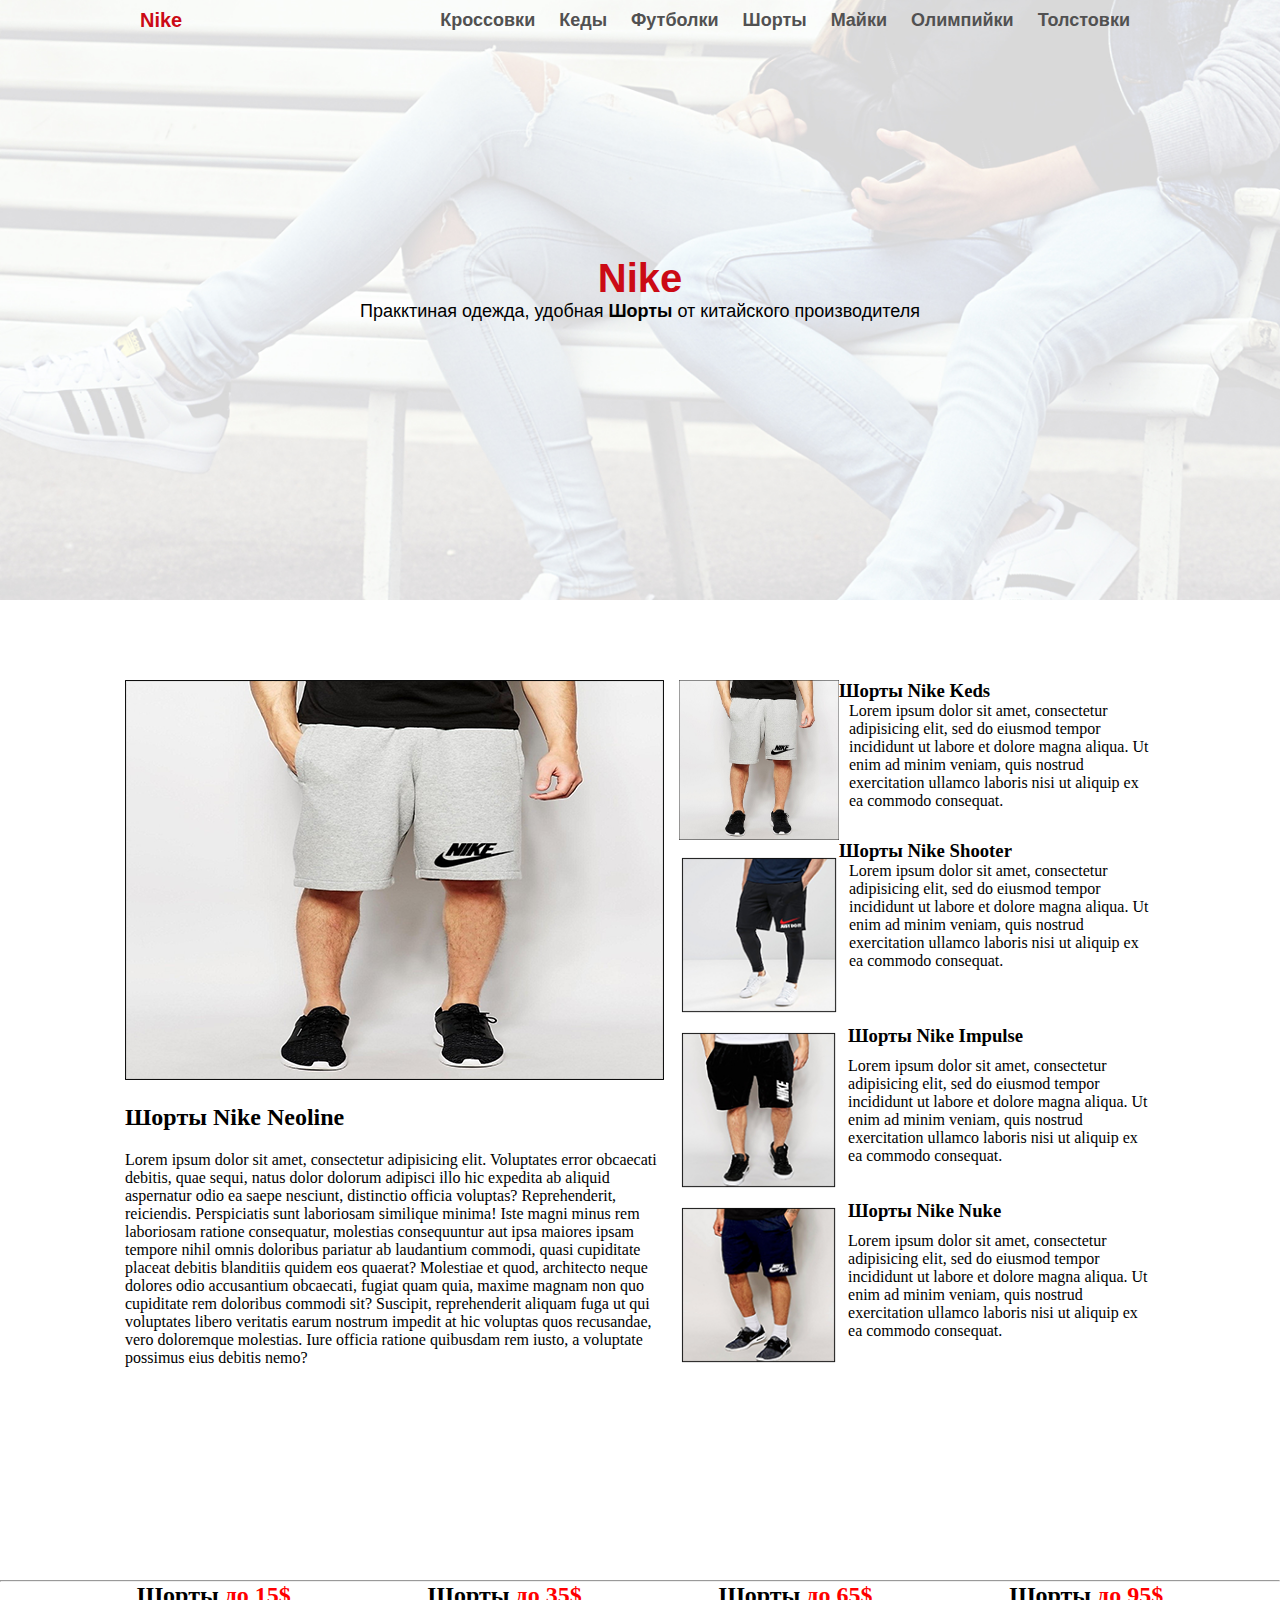
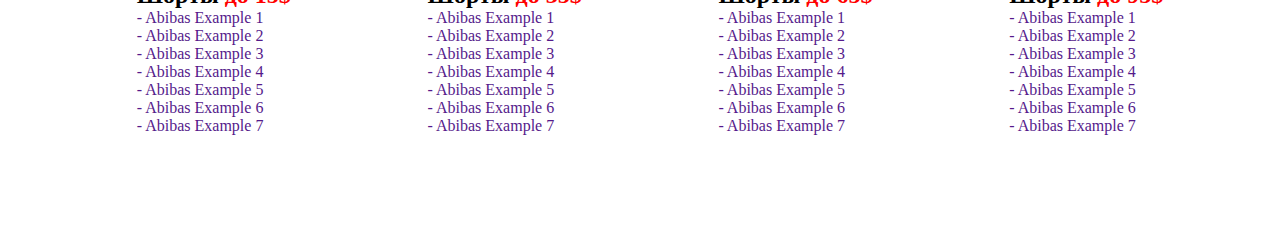
==== index.html @ 320b356f "Update and rename indexes.html to index.html" ====
<!DOCTYPE html>
<html lang="en">

<head>
    <meta charset="UTF-8">
    <meta name="viewport" content="width=device-width, initial-scale=1.0">
    <link rel="stylesheet" href="./style.css">
    <link rel="icon" href="./imgnike/Nike.png">
    <title>Nike</title>
</head>

<body>
    <header>
        <nav>   
            <div class="logo">
                <a href="NIKE">Nike</a>
            </div>
            <ul>
                
                <li><a href="Кроссовки">Кроссовки</a></li>
                <li><a href="Кеды">Кеды</a></li>
                <li><a href="Футболки">Футболки</a></li>
                <li><a href="Шорты">Шорты</a></li>
                <li><a href="Майки">Майки</a></li>
                <li><a href="Олимпийки">Олимпийки</a></li>
                <li><a href="Толстовки">Толстовки</a></li>
            </ul>
        </nav>
        <h1>Nike</h1>
        <p>Пракктиная одежда, удобная <b>Шорты </b> от китайского производителя</p>
       </header>
        <main>
            
        <div class="main-01">
            <div class="main-img">
                <img src="./imgnike/04.png" alt="">
                <h2 class="main-h2">Шорты <b>Nike Neoline</b></h2>
                <p>Lorem ipsum dolor sit amet, consectetur adipisicing elit. Voluptates error obcaecati debitis, quae
                    sequi, natus dolor dolorum adipisci illo hic expedita ab aliquid aspernatur odio ea saepe nesciunt,
                    distinctio officia voluptas? Reprehenderit, reiciendis. Perspiciatis sunt laboriosam similique
                    minima! Iste magni minus rem laboriosam ratione consequatur, molestias consequuntur aut ipsa maiores
                    ipsam tempore nihil omnis doloribus pariatur ab laudantium commodi, quasi cupiditate placeat debitis
                    blanditiis quidem eos quaerat? Molestiae et quod, architecto neque dolores odio accusantium
                    obcaecati, fugiat quam quia, maxime magnam non quo cupiditate rem doloribus commodi sit? Suscipit,
                    reprehenderit aliquam fuga ut qui voluptates libero veritatis earum nostrum impedit at hic voluptas
                    quos recusandae, vero doloremque molestias. Iure officia ratione quibusdam rem iusto, a voluptate
                    possimus eius debitis nemo?</p>
            </div>
            <div class="mani-2">
                <div class="main-tiny"><img class="img-tiny"
                        src="./imgnike/04.png" alt="">
                    <div>
                        <h3 class="h3">Шорты Nike Keds</h3>
                        <p class="p">Lorem ipsum dolor sit amet, consectetur adipisicing elit, sed do eiusmod tempor
                            incididunt ut labore et dolore magna aliqua. Ut enim ad minim veniam, quis nostrud
                            exercitation ullamco laboris nisi ut aliquip ex ea commodo consequat.</p>
                    </div>
                </div>
                <div class="main-tiny"><img class="img-bigger"
                        src="./imgnike/03.png" alt="">
                    <div>
                        <h3 class="h3">Шорты Nike Shooter</h3>
                        <p class="p">Lorem ipsum dolor sit amet, consectetur adipisicing elit, sed do eiusmod tempor
                            incididunt ut labore et dolore magna aliqua. Ut enim ad minim veniam, quis nostrud
                            exercitation ullamco laboris nisi ut aliquip ex ea commodo consequat.</p>
                    </div>
                </div>
                <div class="main-tiny"><img class="img-bigger"
                        src="./imgnike/02 (1).png " alt="">
                    <div>
                        <h3 class="h2">Шорты Nike Impulse</h3>
                        <p class="p">Lorem ipsum dolor sit amet, consectetur adipisicing elit, sed do eiusmod tempor
                            incididunt ut labore et dolore magna aliqua. Ut enim ad minim veniam, quis nostrud
                            exercitation ullamco laboris nisi ut aliquip ex ea commodo consequat.</p>
                    </div>
                </div>
                <div class="main-tiny"><img class="img-bigger" src="./imgnike/01.png"
                        alt="">
                    <div>
                        <h3 class="h2">Шорты Nike Nuke</h3>
                        <p class="p">Lorem ipsum dolor sit amet, consectetur adipisicing elit, sed do eiusmod tempor
                            incididunt ut labore et dolore magna aliqua. Ut enim ad minim veniam, quis nostrud
                            exercitation ullamco laboris nisi ut aliquip ex ea commodo consequat.</p>
                    </div>
                </div>

            </div>
        </div>
    </main>
    <hr >
    <footer>
        <div class="footer">
            <div class="footer-change">
                <h2 class="footer-h2">Шорты <b class="footer-2">до 15$</b></h2>
                <a class="footer-1" href="">- Abibas Example 1</a><br>
                <a class="footer-1" href="">- Abibas Example 2</a><br>
                <a class="footer-1" href="">- Abibas Example 3</a><br>
                <a class="footer-1" href="">- Abibas Example 4</a><br>
                <a class="footer-1" href="">- Abibas Example 5</a><br>
                <a class="footer-1" href="">- Abibas Example 6</a><br>
                <a class="footer-1" href="">- Abibas Example 7</a>
            </div>
            <div class="footer-change">
                <h2 class="footer-h2">Шорты <b class="footer-2">до 35$</b></h2>
                <a class="footer-1" href="">- Abibas Example 1</a><br>
                <a class="footer-1" href="">- Abibas Example 2</a><br>
                <a class="footer-1" href="">- Abibas Example 3</a><br>
                <a class="footer-1" href="">- Abibas Example 4</a><br>
                <a class="footer-1" href="">- Abibas Example 5</a><br>
                <a class="footer-1" href="">- Abibas Example 6</a><br>
                <a class="footer-1" href="">- Abibas Example 7</a>
            </div>
            <div class="footer-change">
                <h2 class="footer-h2">Шорты <b class="footer-2">до 65$</b></h2>
                <a class="footer-1" href="">- Abibas Example 1</a><br>
                <a class="footer-1" href="">- Abibas Example 2</a><br>
                <a class="footer-1" href="">- Abibas Example 3</a><br>
                <a class="footer-1" href="">- Abibas Example 4</a><br>
                <a class="footer-1" href="">- Abibas Example 5</a><br>
                <a class="footer-1" href="">- Abibas Example 6</a><br>
                <a class="footer-1" href="">- Abibas Example 7</a>
            </div>
            <div class="footer-change">
                <h2 class="footer-h2">Шорты <b class="footer-2">до 95$</b></h2>
                <a class="footer-1" href="">- Abibas Example 1</a><br>
                <a class="footer-1" href="">- Abibas Example 2</a><br>
                <a class="footer-1" href="">- Abibas Example 3</a><br>
                <a class="footer-1" href="">- Abibas Example 4</a><br>
                <a class="footer-1" href="">- Abibas Example 5</a><br>
                <a class="footer-1" href="">- Abibas Example 6</a><br>
                <a class="footer-1" href="">- Abibas Example 7</a>
            </div>

        </div>
    </footer>

</body>



</body>

</html>
---- style.css ----
* {
    padding: 0px;
    margin: 0px;
    text-decoration: none;
}
header {

    background-image: url(./imgnike/header_bg_image\ 1\ \(2\).jpg);
    height: 600px;
    background-repeat: no-repeat;
    background-position: center center;
    background-size: cover;
}
header nav {
    max-width: 1000px;
    margin: auto;
    display: flex;
    align-items: center;
    justify-content: space-between;
}
.logo a {
    color: #CB0A15;
    font-family: Arial;
    font-size: 20px;
       font-weight: 700;
   
}

header ul li {
    display: inline-block;

}

header ul li a:hover {
    background-color: #515151;
    color: white;
}

header ul li a {
    color: #515151;
    padding: 10px;
    display: block;
    font-family: Arial;
    font-size: 18px;

    font-weight: 700;

}

header h1 {
    text-align: center;
    color: #CB0A15;
    font-family: Arial;
    font-size: 40px;
    font-weight: 700;
    margin-top: 215px;
}

header p {
    color: #000;
    font-family: Arial;
    font-size: 18px;
    text-align: center;
    font-weight: 500;

}

.main-img {
    width: 540px;
    height: 400px;
    

}

.main-01 {
    width: 1030px;
    height: 900px;
    margin: auto;
    display: flex;
    margin-top: 80px;
}

.img-tiny {
    width: 160px;
    height: 160px;

}

.main-tiny {
    display: flex;
    padding-left: 15px;

}

.h2 {
    padding: 10px;
}

.p {
    margin-left: 10px;
}

.img-bigger {
    width: 160px;
    height: 160px;
    display: flex;

    margin-top: 15px;
}

.main-h2 {
    margin-top: 20px;
    margin-bottom: 20px;
}

footer {
    width: 1300px;
    height: 250px;

    margin: auto;

}

.footer {
    display: flex;
    justify-content: space-evenly;

}

.footer-2 {
    color: red;
}

.footer-1a {
    color: #A5A5A5;
    font-family: Arial;
    font-size: 16px;
    font-weight: 400;
}

.footer_h2 {
    margin-top: 35px;
    margin-bottom: 10px;
}
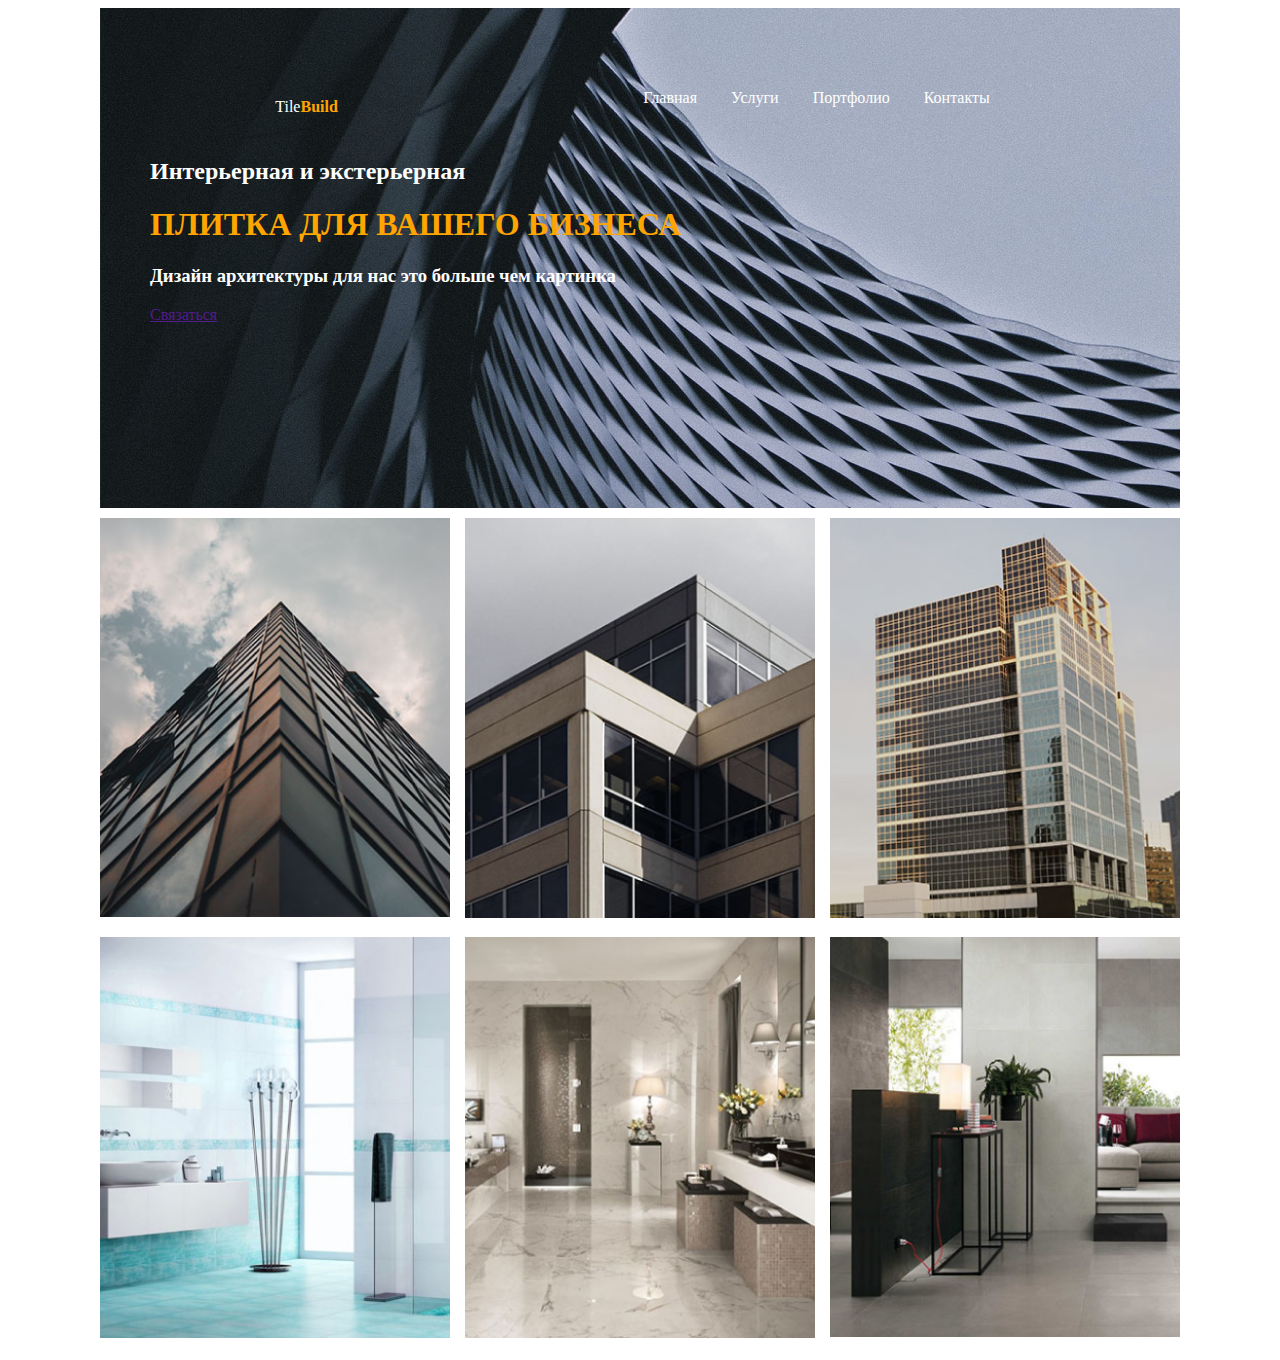
==== commit a25fdfb6: "Add files via upload" ====
--- a/index.html
+++ b/index.html
@@ -3,141 +3,61 @@
 
 <head>
     <meta charset="UTF-8">
-    <meta name="viewport" content="width=device-width, initial-scale=1.0">
+    <meta name="viewport" content="width=\, initial-scale=1.0">
     <link rel="stylesheet" href="./style.css">
-    <link rel="icon" href="./imgnike/Nike.png">
-    <title>Nike</title>
+    <title>Document</title>
 </head>
 
 <body>
+
     <header>
-        <nav>   
-            <div class="logo">
-                <a href="NIKE">Nike</a>
-            </div>
-            <ul>
-                
-                <li><a href="Кроссовки">Кроссовки</a></li>
-                <li><a href="Кеды">Кеды</a></li>
-                <li><a href="Футболки">Футболки</a></li>
-                <li><a href="Шорты">Шорты</a></li>
-                <li><a href="Майки">Майки</a></li>
-                <li><a href="Олимпийки">Олимпийки</a></li>
-                <li><a href="Толстовки">Толстовки</a></li>
-            </ul>
-        </nav>
-        <h1>Nike</h1>
-        <p>Пракктиная одежда, удобная <b>Шорты </b> от китайского производителя</p>
-       </header>
-        <main>
-            
-        <div class="main-01">
-            <div class="main-img">
-                <img src="./imgnike/04.png" alt="">
-                <h2 class="main-h2">Шорты <b>Nike Neoline</b></h2>
-                <p>Lorem ipsum dolor sit amet, consectetur adipisicing elit. Voluptates error obcaecati debitis, quae
-                    sequi, natus dolor dolorum adipisci illo hic expedita ab aliquid aspernatur odio ea saepe nesciunt,
-                    distinctio officia voluptas? Reprehenderit, reiciendis. Perspiciatis sunt laboriosam similique
-                    minima! Iste magni minus rem laboriosam ratione consequatur, molestias consequuntur aut ipsa maiores
-                    ipsam tempore nihil omnis doloribus pariatur ab laudantium commodi, quasi cupiditate placeat debitis
-                    blanditiis quidem eos quaerat? Molestiae et quod, architecto neque dolores odio accusantium
-                    obcaecati, fugiat quam quia, maxime magnam non quo cupiditate rem doloribus commodi sit? Suscipit,
-                    reprehenderit aliquam fuga ut qui voluptates libero veritatis earum nostrum impedit at hic voluptas
-                    quos recusandae, vero doloremque molestias. Iure officia ratione quibusdam rem iusto, a voluptate
-                    possimus eius debitis nemo?</p>
-            </div>
-            <div class="mani-2">
-                <div class="main-tiny"><img class="img-tiny"
-                        src="./imgnike/04.png" alt="">
-                    <div>
-                        <h3 class="h3">Шорты Nike Keds</h3>
-                        <p class="p">Lorem ipsum dolor sit amet, consectetur adipisicing elit, sed do eiusmod tempor
-                            incididunt ut labore et dolore magna aliqua. Ut enim ad minim veniam, quis nostrud
-                            exercitation ullamco laboris nisi ut aliquip ex ea commodo consequat.</p>
-                    </div>
-                </div>
-                <div class="main-tiny"><img class="img-bigger"
-                        src="./imgnike/03.png" alt="">
-                    <div>
-                        <h3 class="h3">Шорты Nike Shooter</h3>
-                        <p class="p">Lorem ipsum dolor sit amet, consectetur adipisicing elit, sed do eiusmod tempor
-                            incididunt ut labore et dolore magna aliqua. Ut enim ad minim veniam, quis nostrud
-                            exercitation ullamco laboris nisi ut aliquip ex ea commodo consequat.</p>
-                    </div>
-                </div>
-                <div class="main-tiny"><img class="img-bigger"
-                        src="./imgnike/02 (1).png " alt="">
-                    <div>
-                        <h3 class="h2">Шорты Nike Impulse</h3>
-                        <p class="p">Lorem ipsum dolor sit amet, consectetur adipisicing elit, sed do eiusmod tempor
-                            incididunt ut labore et dolore magna aliqua. Ut enim ad minim veniam, quis nostrud
-                            exercitation ullamco laboris nisi ut aliquip ex ea commodo consequat.</p>
-                    </div>
-                </div>
-                <div class="main-tiny"><img class="img-bigger" src="./imgnike/01.png"
-                        alt="">
-                    <div>
-                        <h3 class="h2">Шорты Nike Nuke</h3>
-                        <p class="p">Lorem ipsum dolor sit amet, consectetur adipisicing elit, sed do eiusmod tempor
-                            incididunt ut labore et dolore magna aliqua. Ut enim ad minim veniam, quis nostrud
-                            exercitation ullamco laboris nisi ut aliquip ex ea commodo consequat.</p>
-                    </div>
+        <div class="menu">
+            <nav class="logo">
+                <div class="main"><img src="./imgorange/L0001 (1).png" alt="">
+                    <p> Tile<b>Build</b></p>
                 </div>
 
-            </div>
-        </div>
-    </main>
-    <hr >
-    <footer>
-        <div class="footer">
-            <div class="footer-change">
-                <h2 class="footer-h2">Шорты <b class="footer-2">до 15$</b></h2>
-                <a class="footer-1" href="">- Abibas Example 1</a><br>
-                <a class="footer-1" href="">- Abibas Example 2</a><br>
-                <a class="footer-1" href="">- Abibas Example 3</a><br>
-                <a class="footer-1" href="">- Abibas Example 4</a><br>
-                <a class="footer-1" href="">- Abibas Example 5</a><br>
-                <a class="footer-1" href="">- Abibas Example 6</a><br>
-                <a class="footer-1" href="">- Abibas Example 7</a>
-            </div>
-            <div class="footer-change">
-                <h2 class="footer-h2">Шорты <b class="footer-2">до 35$</b></h2>
-                <a class="footer-1" href="">- Abibas Example 1</a><br>
-                <a class="footer-1" href="">- Abibas Example 2</a><br>
-                <a class="footer-1" href="">- Abibas Example 3</a><br>
-                <a class="footer-1" href="">- Abibas Example 4</a><br>
-                <a class="footer-1" href="">- Abibas Example 5</a><br>
-                <a class="footer-1" href="">- Abibas Example 6</a><br>
-                <a class="footer-1" href="">- Abibas Example 7</a>
-            </div>
-            <div class="footer-change">
-                <h2 class="footer-h2">Шорты <b class="footer-2">до 65$</b></h2>
-                <a class="footer-1" href="">- Abibas Example 1</a><br>
-                <a class="footer-1" href="">- Abibas Example 2</a><br>
-                <a class="footer-1" href="">- Abibas Example 3</a><br>
-                <a class="footer-1" href="">- Abibas Example 4</a><br>
-                <a class="footer-1" href="">- Abibas Example 5</a><br>
-                <a class="footer-1" href="">- Abibas Example 6</a><br>
-                <a class="footer-1" href="">- Abibas Example 7</a>
-            </div>
-            <div class="footer-change">
-                <h2 class="footer-h2">Шорты <b class="footer-2">до 95$</b></h2>
-                <a class="footer-1" href="">- Abibas Example 1</a><br>
-                <a class="footer-1" href="">- Abibas Example 2</a><br>
-                <a class="footer-1" href="">- Abibas Example 3</a><br>
-                <a class="footer-1" href="">- Abibas Example 4</a><br>
-                <a class="footer-1" href="">- Abibas Example 5</a><br>
-                <a class="footer-1" href="">- Abibas Example 6</a><br>
-                <a class="footer-1" href="">- Abibas Example 7</a>
+                <div class="box">
+                    <ul>
+                        <li><a href="">Главная</a></li>
+                        <li><a href="">Услуги</a></li>
+                        <li><a href="">Портфолио</a></li>
+                        <li><a href="">Контакты</a></li>
+                    </ul>
+                </div>
+
+            </nav>
+            <div class="bosh">
+                <h2>Интерьерная и экстерьерная</h2>
+                <h1>ПЛИТКА ДЛЯ ВАШЕГО БИЗНЕСА <h1>
+                        <h3> Дизайн архитектуры для нас это больше чем картинка</h3>
+
+
+                        <p><a href="">Связаться</a></p>
+
+
             </div>
 
+
         </div>
-    </footer>
+        <div class="karta">
+            <div class="box"> <img src="./img/callum-wale-756055-unsplash.png" alt="" width="350">
+            </div>
+            <div class="box"> <img src="./img/matt-reames-1199594-unsplash.png" alt="" width="350">
+            </div>
+            <div class="box"> <img src="./img/michael-moloney-62696-unsplash.png" alt="" width="350"></div>
+            <div class="box"> <img src="./img/Слой 1.png" alt="" width="350">
+            </div>
+            <div class="box"> <img src="./img/gljancevaja-matovaja.png" alt="" width="350">
+            </div>
+            <div class="box"> <img src="./img/Обои на рабочий стол 1920x1080.png" alt="" width="350">
+            </div>
+
+
+        </div>
+
+    </header>
 
 </body>
 
-
-
-</body>
-
-</html>
+</html>--- a/style.css
+++ b/style.css
@@ -1,144 +1,94 @@
- * {
-    padding: 0px;
-    margin: 0px;
+.logo {
+    display: grid;
+    justify-content: space-around;
+    align-items: center;
+    grid-template-columns: auto auto;
+    grid-template-rows: auto;
+}
+
+.bosh h1 {
+    color: orange;
+}
+
+.bosh h2 {
+    color: white;
+}
+
+.bosh h3 {
+    color: white;
+}
+
+nav p:hover {
+    color: yellow;
+    text-align: center;
+}
+
+.logo ul li {
+    display: inline-block;
+    padding: 15px;
+}
+
+.box ul li a:hover {
+    color: yellow;
+}
+
+.main p b {
+    color: orange;
+}
+
+.box ul li a {
+    color: white;
     text-decoration: none;
 }
-header {
 
-    background-image: url(./imgnike/header_bg_image\ 1\ \(2\).jpg);
-    height: 600px;
-    background-repeat: no-repeat;
-    background-position: center center;
-    background-size: cover;
-}
-header nav {
-    max-width: 1000px;
-    margin: auto;
-    display: flex;
-    align-items: center;
-    justify-content: space-between;
-}
-.logo a {
-    color: #CB0A15;
-    font-family: Arial;
-    font-size: 20px;
-       font-weight: 700;
-   
+
+
+.main p {
+    color: white;
 }
 
-header ul li {
-    display: inline-block;
+.menu {
+    background-image: url(./img/victor-garcia-1263465-unsplash.png);
+    max-width: 1080px;
+    height: 500px;
+    background-repeat: no-repeat;
+    margin: auto;
+    box-sizing: border-box;
+    padding: 50px;
+}
+
+@media screen and (max-width:500px) {
+    .menu {
+        grid-template-columns: auto auto;
+        grid-template-rows: auto;
+    }
+}
+
+.katra .box img {
+    max-width: 100%;
+}
+
+.karta {
+    display: grid;
+    grid-template-columns: auto auto auto;
+    padding: 10px;
+    gap: 15px 15px;
+    justify-content: center;
+    max-width: 100%;
+    margin: auto;
+}
+
+@media screen and (max-width:800) {
+    .karta {
+        grid-template-columns: auto auto;
+        background-color: red;
+    }
 
 }
 
-header ul li a:hover {
-    background-color: #515151;
-    color: white;
-}
-
-header ul li a {
-    color: #515151;
-    padding: 10px;
-    display: block;
-    font-family: Arial;
-    font-size: 18px;
-
-    font-weight: 700;
-
-}
-
-header h1 {
-    text-align: center;
-    color: #CB0A15;
-    font-family: Arial;
-    font-size: 40px;
-    font-weight: 700;
-    margin-top: 215px;
-}
-
-header p {
-    color: #000;
-    font-family: Arial;
-    font-size: 18px;
-    text-align: center;
-    font-weight: 500;
-
-}
-
-.main-img {
-    width: 540px;
-    height: 400px;
-    
-
-}
-
-.main-01 {
-    width: 1030px;
-    height: 900px;
-    margin: auto;
-    display: flex;
-    margin-top: 80px;
-}
-
-.img-tiny {
-    width: 160px;
-    height: 160px;
-
-}
-
-.main-tiny {
-    display: flex;
-    padding-left: 15px;
-
-}
-
-.h2 {
-    padding: 10px;
-}
-
-.p {
-    margin-left: 10px;
-}
-
-.img-bigger {
-    width: 160px;
-    height: 160px;
-    display: flex;
-
-    margin-top: 15px;
-}
-
-.main-h2 {
-    margin-top: 20px;
-    margin-bottom: 20px;
-}
-
-footer {
-    width: 1300px;
-    height: 250px;
-
-    margin: auto;
-
-}
-
-.footer {
-    display: flex;
-    justify-content: space-evenly;
-
-}
-
-.footer-2 {
-    color: red;
-}
-
-.footer-1a {
-    color: #A5A5A5;
-    font-family: Arial;
-    font-size: 16px;
-    font-weight: 400;
-}
-
-.footer_h2 {
-    margin-top: 35px;
-    margin-bottom: 10px;
-}
+@media screen and (max-width:400) {
+    .karta {
+        grid-template-columns: auto;
+        background-color: green;
+    }
+}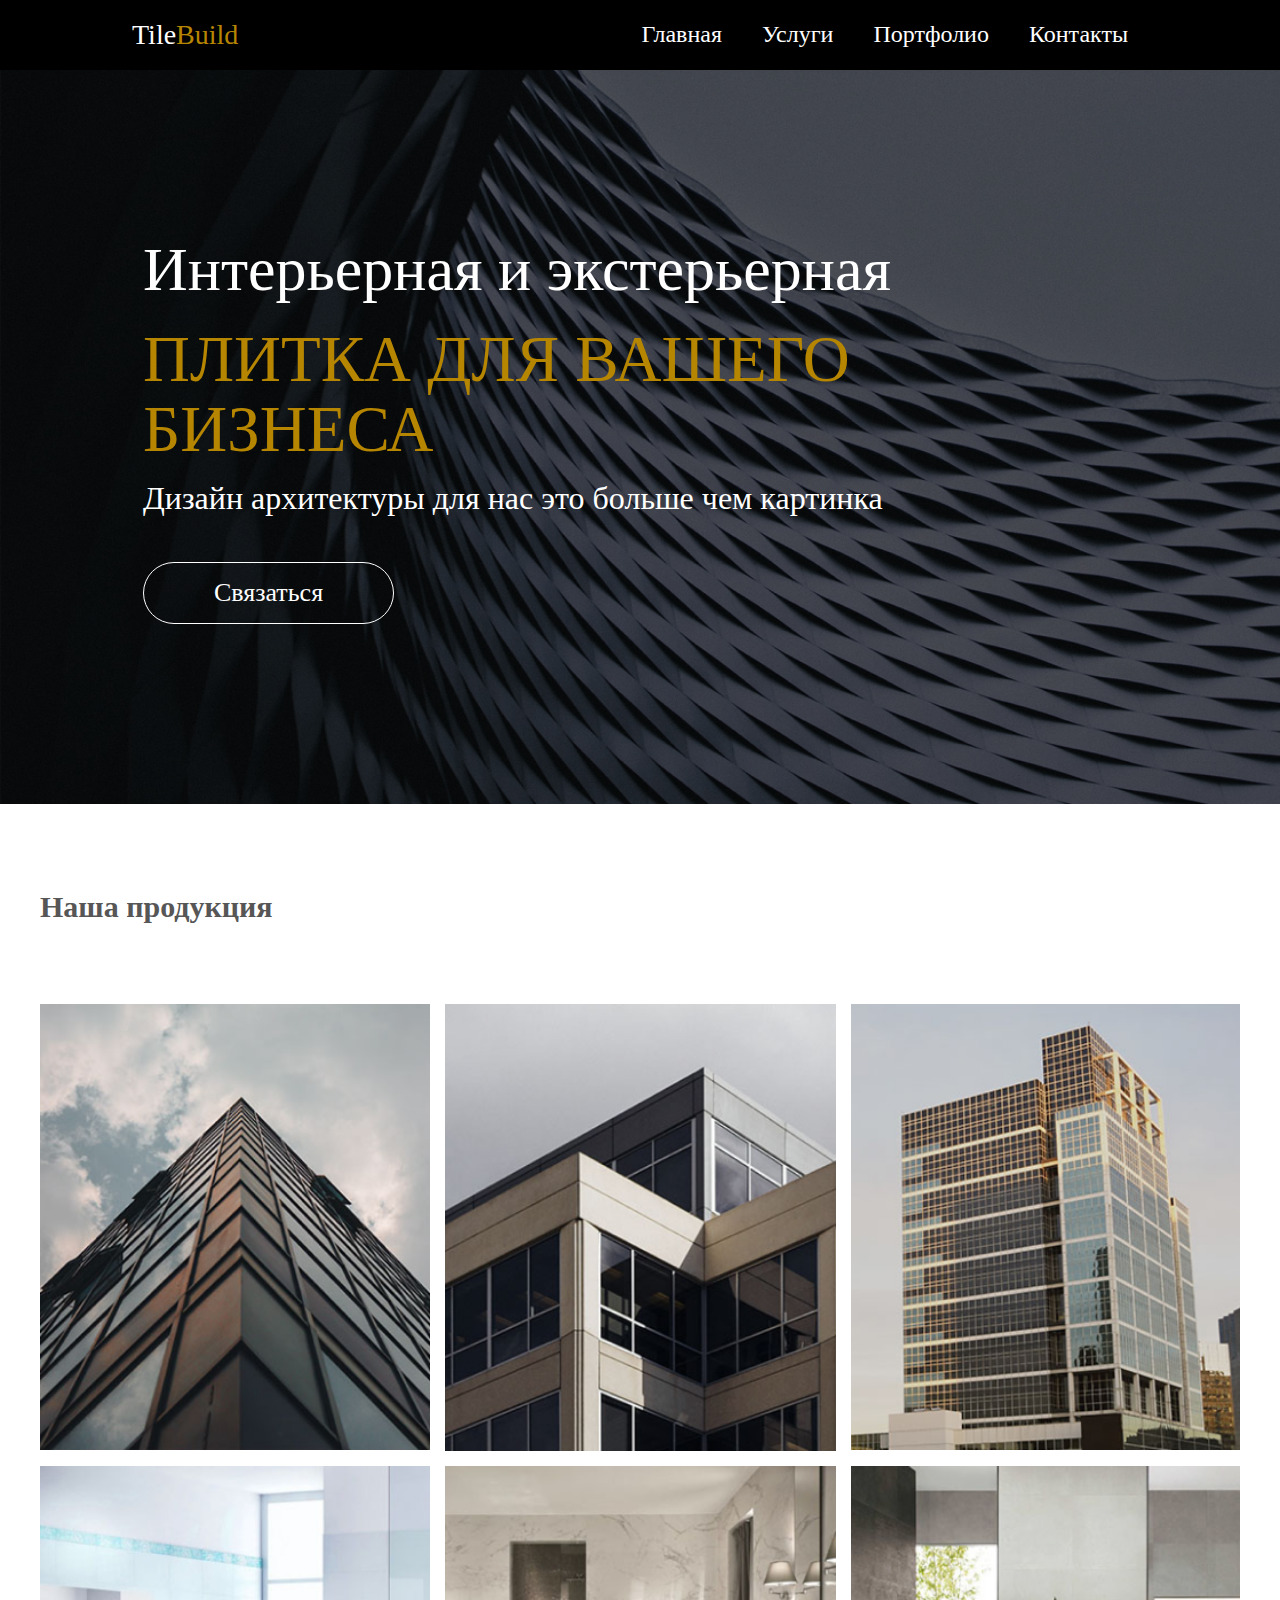
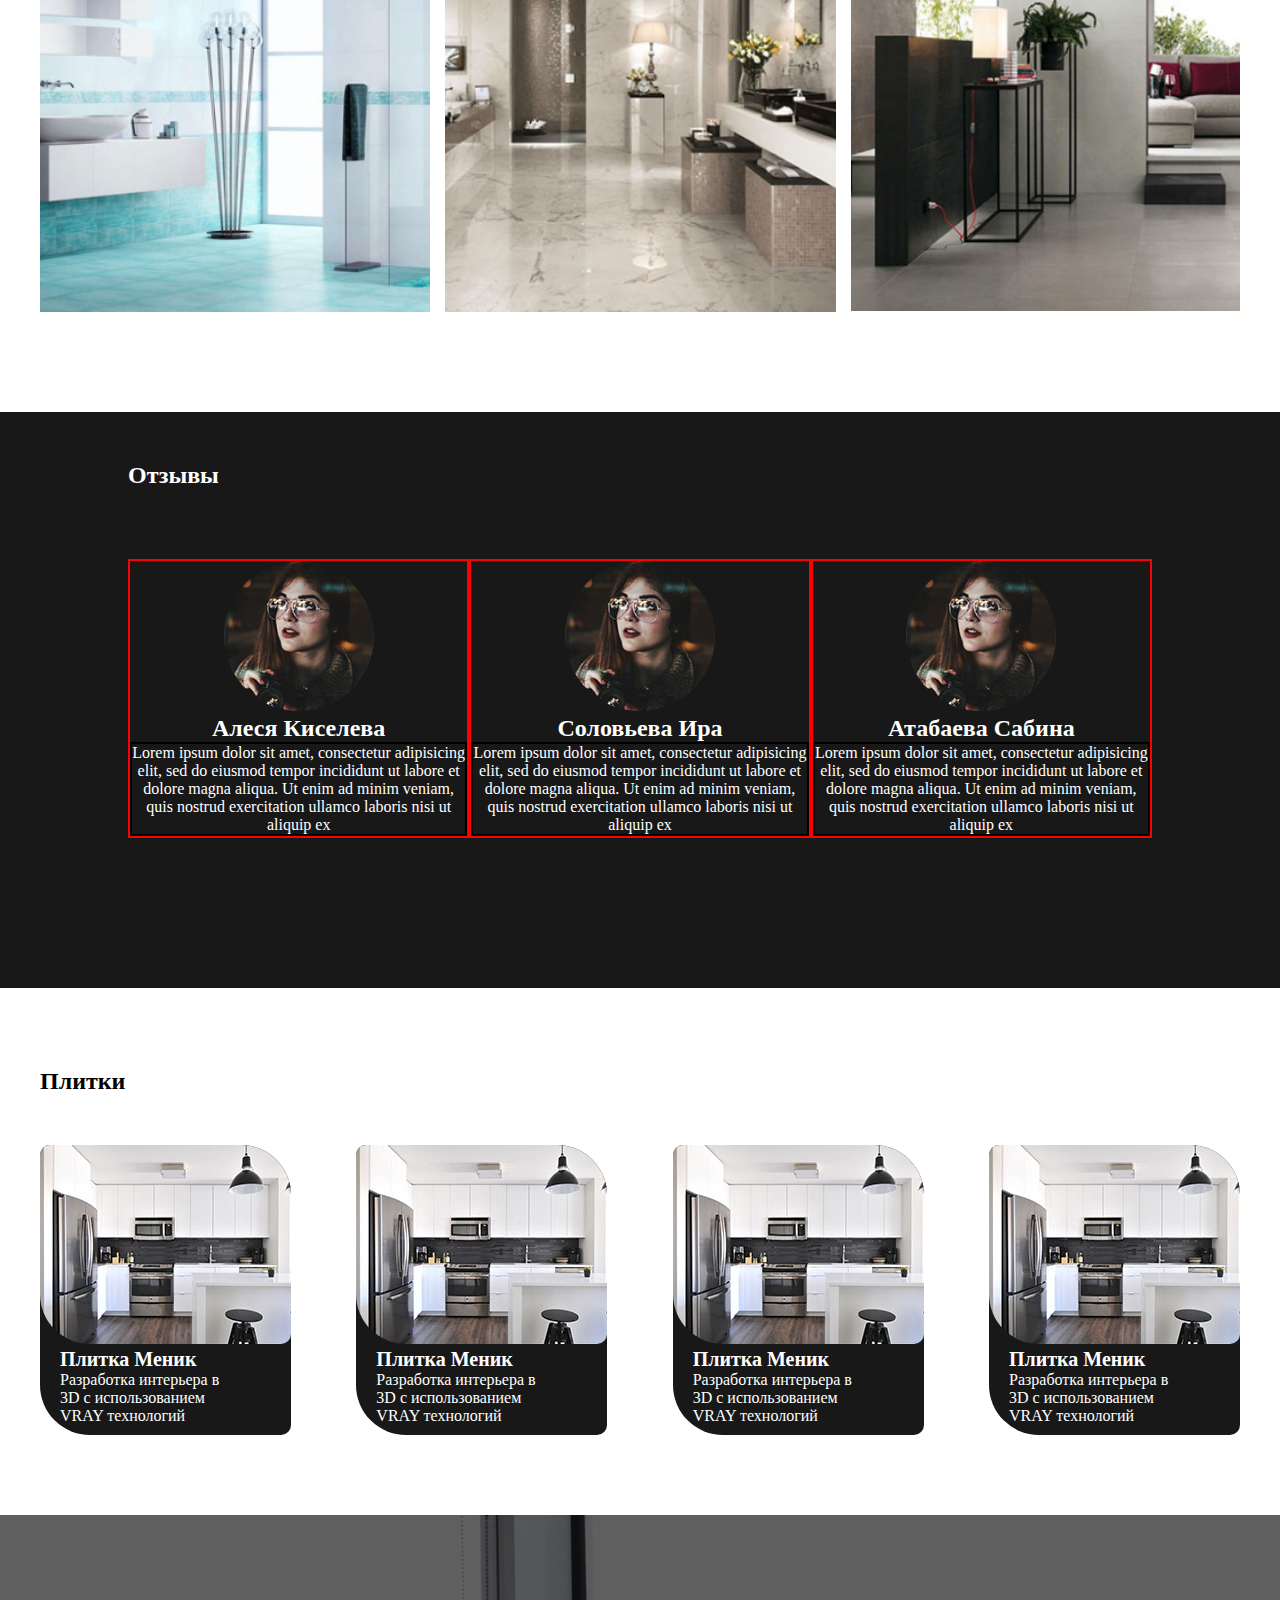
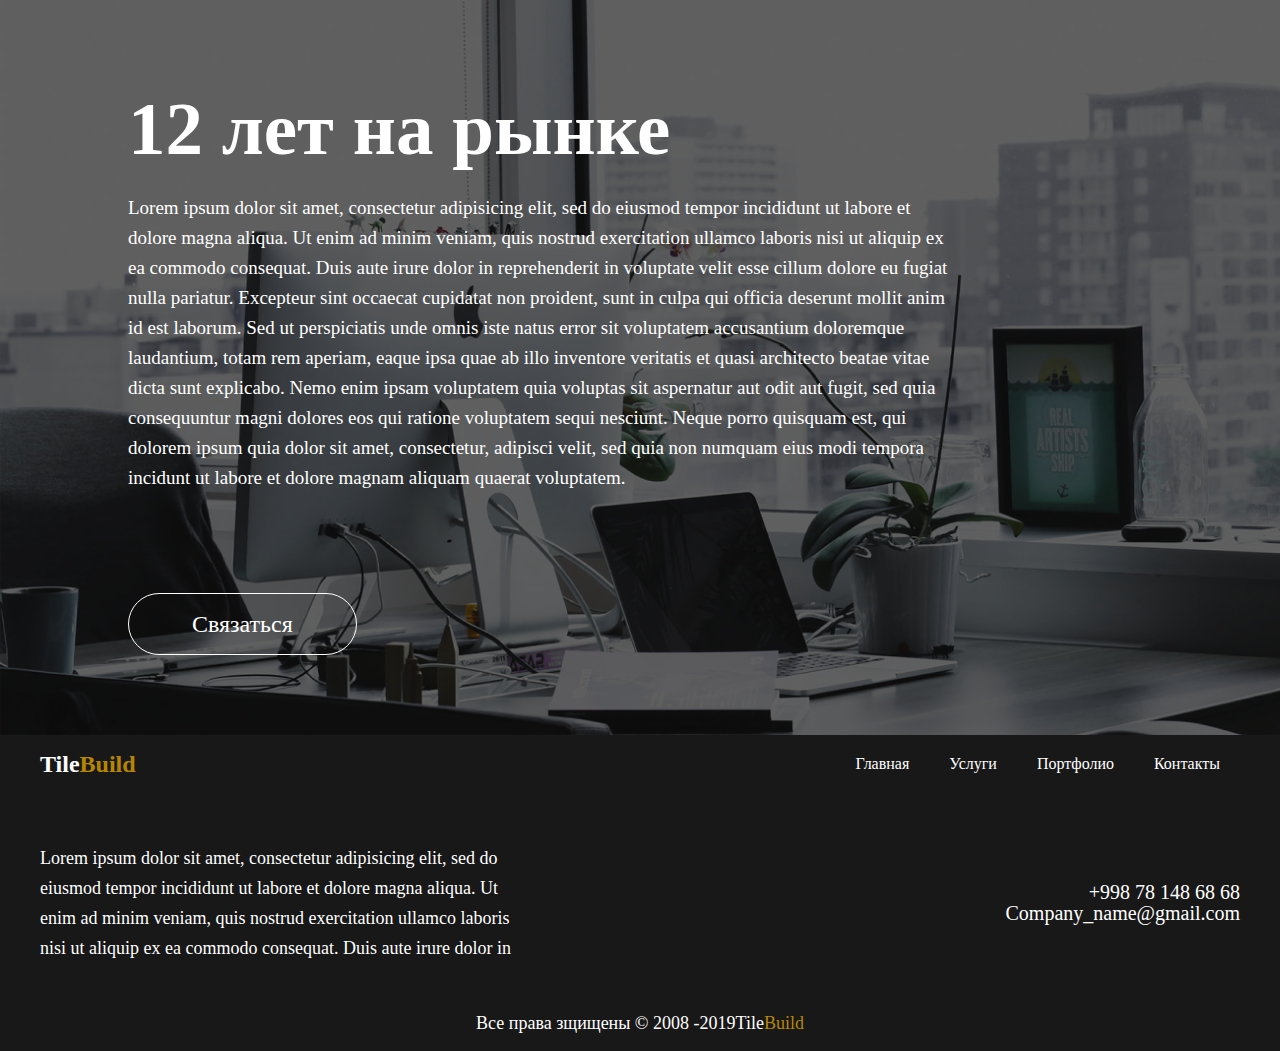
==== commit 3735bb68: "davay" ====
--- a/index.html
+++ b/index.html
@@ -3,60 +3,188 @@
 
 <head>
     <meta charset="UTF-8">
-    <meta name="viewport" content="width=\, initial-scale=1.0">
+    <meta name="viewport" content="width=device-width, initial-scale=1.0">
+    <title>Building</title>
+    <link rel="icon" href="./img/photo_2024-04-28_14-15-10 (2).jpg">
     <link rel="stylesheet" href="./style.css">
-    <title>Document</title>
 </head>
 
 <body>
+    <header id="Главная">
+        <div class="katta_nav">
+            <nav>
+                <h1>
+                    Tile<span>Build</span>
+                </h1>
+                <ul>
+                    <li>
+                        <a href="#Главная">Главная</a>
+                    </li>
+                    <li>
+                        <a href="#Услуги">Услуги</a>
+                    </li>
+                    <li>
+                        <a href="#Портфолио">Портфолио</a>
+                    </li>
+                    <li>
+                        <a href="#Контакты">Контакты</a>
+                    </li>
+                </ul>
+            </nav>
+        </div>
+        <div class="header_main">
+            <h2>Интерьерная и экстерьерная</h2>
+            <h1>ПЛИТКА ДЛЯ ВАШЕГО БИЗНЕСА</h1>
+            <p>Дизайн архитектуры для нас это больше чем картинка</p>
+            <button type="submit">Связаться</button>
+        </div>
+        <div class="header_setka">
+        </div>
+    </header>
+    <main id="Услуги">
+        <div class="blur">
+              <div class="text">
+            <h2>Наша продукция</h2>
+        </div>
+        </div>
+      
+        <div class="rasm_boshi">
+            <img src="./img/img 1.png" alt="">
+            <img src="./img/img 2.png" alt="">
+            <img src="./img/img 3.png" alt="">
+            <img src="./img/img 4.png" alt="">
+            <img src="./img/img 5.png" alt="">
+            <img src="./img/img 6.png" alt="">
+        </div>
+    </main>
+    <article id="Портфолио">
+        <div class="backk">
+            <div class="text_2">
+                <h2>Отзывы</h2>
+            </div>
+            <div class="parentss">
+                <div class="child01">
+                    <img src="./img/girl .png" alt="">
+                    <h2>Алеся Киселева</h2>
+                    <p>Lorem ipsum dolor sit amet, consectetur adipisicing elit, sed do eiusmod tempor incididunt ut
+                        labore et dolore magna aliqua. Ut enim ad minim veniam, quis nostrud exercitation ullamco
+                        laboris nisi ut aliquip ex </p>
+                </div>
+                <div class="child01">
+                    <img src="./img/girl .png" alt="">
+                    <h2>Соловьева Ира</h2>
+                    <p>Lorem ipsum dolor sit amet, consectetur adipisicing elit, sed do eiusmod tempor incididunt ut
+                        labore et dolore magna aliqua. Ut enim ad minim veniam, quis nostrud exercitation ullamco
+                        laboris nisi ut aliquip ex </p>
+                </div>
+                <div class="child01">
+                    <img src="./img/girl .png" alt="">
+                    <h2>Атабаева Сабина</h2>
+                    <p>Lorem ipsum dolor sit amet, consectetur adipisicing elit, sed do eiusmod tempor incididunt ut
+                        labore et dolore magna aliqua. Ut enim ad minim veniam, quis nostrud exercitation ullamco
+                        laboris nisi ut aliquip ex </p>
+                </div>
+            </div>
 
-    <header>
-        <div class="menu">
-            <nav class="logo">
-                <div class="main"><img src="./imgorange/L0001 (1).png" alt="">
-                    <p> Tile<b>Build</b></p>
+        </div>
+    </article>
+    <section id="Портфолио">
+        <div class="text_ss">
+            <h2>Плитки</h2>
+        </div>
+        <div class="parents_ss">
+            <div class="child_ss">
+                <img src="./img/copy 4.png" alt="">
+                <h2>Плитка Меник</h2>
+                <p>Разработка интерьера
+                    в <br> 3D c использованием <br>
+                    VRAY технологий</p>
+            </div>
+            <div class="child_ss">
+                <img src="./img/copy 4.png" alt="">
+                <h2>Плитка Меник</h2>
+                <p>Разработка интерьера
+                    в <br> 3D c использованием <br>
+                    VRAY технологий</p>
+            </div>
+            <div class="child_ss">
+                <img src="./img/copy 4.png" alt="">
+                <h2>Плитка Меник</h2>
+                <p>Разработка интерьера
+                    в <br>3D c использованием <br>
+                    VRAY технологий</p>
+            </div>
+            <div class="child_ss">
+                <img src="./img/copy 4.png" alt="">
+                <h2>Плитка Меник</h2>
+                <p>Разработка интерьера
+                    в <br>3D c использованием <br>
+                    VRAY технологий</p>
+            </div>
+        </div>
+
+    </section>
+    <div class="section">
+        <div class="back_ss">
+            <h1>12 лет на рынке</h1>
+            <p>Lorem ipsum dolor sit amet, consectetur adipisicing elit, sed do eiusmod tempor incididunt ut labore et
+                dolore magna aliqua. Ut enim ad minim veniam, quis nostrud exercitation ullamco laboris nisi ut aliquip
+                ex ea commodo consequat. Duis aute irure dolor in reprehenderit in voluptate velit esse cillum dolore eu
+                fugiat nulla pariatur. Excepteur sint occaecat cupidatat non proident, sunt in culpa qui officia
+                deserunt mollit anim id est laborum. Sed ut perspiciatis unde omnis iste natus error sit voluptatem
+                accusantium doloremque laudantium, totam rem aperiam, eaque ipsa quae ab illo inventore veritatis et
+                quasi architecto beatae vitae dicta sunt explicabo. Nemo enim ipsam voluptatem quia voluptas sit
+                aspernatur aut odit aut fugit, sed quia consequuntur magni dolores eos qui ratione voluptatem sequi
+                nesciunt. Neque porro quisquam est, qui dolorem ipsum quia dolor sit amet, consectetur, adipisci velit,
+                sed quia non numquam eius modi tempora incidunt ut labore et dolore magnam aliquam quaerat voluptatem.
+            </p>
+            <button>
+                Связаться
+            </button>
+        </div>
+        <div class="section_setka">
+        </div>
+    </div>
+    <footer id="Контакты">
+        <div class="footback">
+            <nav>
+                <div class="logo_f">
+                    <h2>Tile<span>Build</span></h2>
                 </div>
+                <ul>
+                    <li><a href="#Контакты">Главная</a></li>
+                    <li><a href="#Контакты">Услуги</a></li>
+                    <li><a href="#Контакты">Портфолио</a></li>
+                    <li><a href="#Контакты">Контакты</a></li>
+                </ul>
+            </nav>
+            <div class="footer_main">
+                <div class="pp">
+                    <p>Lorem ipsum dolor sit amet, consectetur adipisicing elit, sed do eiusmod tempor incididunt ut
+                        labore
+                        et dolore magna aliqua. Ut enim ad minim veniam, quis nostrud exercitation ullamco laboris nisi
+                        ut
+                        aliquip ex ea commodo consequat. Duis aute irure dolor in </p>
+                </div>
+                <div class="nom">
+                    <p>+998 78 148 68 68</p>
+                    <p>Company_name@gmail.com</p>
+                </div>
+            </div>
+            <div class="text_fff">
+                <div class="p1">
+                    <p>Все права зщищены © 2008 -2019</p>
+                </div>
+                <div class="p2">
+                    <p>Tile<span>Build</span></p>
+                </div>
+            </div>
+        </div>
 
-                <div class="box">
-                    <ul>
-                        <li><a href="">Главная</a></li>
-                        <li><a href="">Услуги</a></li>
-                        <li><a href="">Портфолио</a></li>
-                        <li><a href="">Контакты</a></li>
-                    </ul>
-                </div>
-
-            </nav>
-            <div class="bosh">
-                <h2>Интерьерная и экстерьерная</h2>
-                <h1>ПЛИТКА ДЛЯ ВАШЕГО БИЗНЕСА <h1>
-                        <h3> Дизайн архитектуры для нас это больше чем картинка</h3>
+    </footer>
 
 
-                        <p><a href="">Связаться</a></p>
 
-
-            </div>
-
-
-        </div>
-        <div class="karta">
-            <div class="box"> <img src="./img/callum-wale-756055-unsplash.png" alt="" width="350">
-            </div>
-            <div class="box"> <img src="./img/matt-reames-1199594-unsplash.png" alt="" width="350">
-            </div>
-            <div class="box"> <img src="./img/michael-moloney-62696-unsplash.png" alt="" width="350"></div>
-            <div class="box"> <img src="./img/Слой 1.png" alt="" width="350">
-            </div>
-            <div class="box"> <img src="./img/gljancevaja-matovaja.png" alt="" width="350">
-            </div>
-            <div class="box"> <img src="./img/Обои на рабочий стол 1920x1080.png" alt="" width="350">
-            </div>
-
-
-        </div>
-
-    </header>
 
 </body>
 
--- a/style.css
+++ b/style.css
@@ -1,94 +1,744 @@
-.logo {
-    display: grid;
-    justify-content: space-around;
+* {
+    padding: 0;
+    margin: 0;
+    box-sizing: border-box;
+    list-style: none;
+    text-decoration: none;
+    font-family: Roboto;
+}
+
+header {
+    position: relative;
+    max-width: 1600px;
+    margin: auto;
+    width: 100%;
+    height: auto;
+    background-size: cover;
+    background-repeat: no-repeat;
+    background-image: url(./img/header\ img.png);
+    z-index: 2;
+
+}
+
+.header_setka {
+    position: absolute;
+    top: 0;
+    left: 0;
+    width: 100%;
+    height: 100%;
+    background-image: url(./img/Rectangle\ 11\ \(2\).png);
+    z-index: -1;
+
+}
+
+.katta_nav {
+    max-width: 100%;
+    position: fixed;
+    max-width: 1600px;
+    width: 100%;
+    /* backdrop-filter: blur(20px); */
+    background-color: black;
+
+
+}
+
+header nav {
+    width: 80%;
+    padding: 4px;
+    margin: auto;
+    display: flex;
+    justify-content: space-between;
+    text-align: center;
     align-items: center;
-    grid-template-columns: auto auto;
-    grid-template-rows: auto;
-}
-
-.bosh h1 {
-    color: orange;
-}
-
-.bosh h2 {
-    color: white;
-}
-
-.bosh h3 {
-    color: white;
-}
-
-nav p:hover {
-    color: yellow;
+    flex-wrap: wrap;
+
+}
+
+header nav ul {
+    display: flex;
+    flex-wrap: wrap;
+}
+
+header nav ul li {
+    display: inline-block;
+    padding: 20px;
+    color: white;
+}
+
+header nav h1 {
+    color: white;
+    font-size: 28px;
+    font-weight: 400;
+    line-height: 21.09px;
+    text-align: left;
+
+}
+
+header nav span {
+    color: #B78601;
+    font-size: 28px;
+    font-weight: 400;
+    line-height: 21.09px;
+    text-align: left;
+
+
+}
+
+header nav ul li a {
+    color: white;
+    font-size: 24px;
+    font-weight: 400;
+    line-height: 21.09px;
+    text-align: left;
+}
+
+header nav ul li a:hover {
+    color: #B78601;
+
+}
+
+.header_main {
+    max-width: 1500px;
+    width: 80%;
+    margin: auto;
+    text-align: start;
+    height: auto;
+    padding: 0px 15px;
+    padding-bottom: 180px;
+
+
+
+}
+
+.header_main h2 {
+    font-size: 62px;
+    font-weight: 400;
+    line-height: 58.59px;
+    padding-top: 240px;
+    color: white;
+
+}
+
+.header_main h1 {
+    font-size: 65px;
+    font-weight: 400;
+    line-height: 70.31px;
+    text-align: left;
+    color: #B78601;
+    padding-top: 25px;
+}
+
+.header_main p {
+    font-size: 32px;
+    font-weight: 400;
+    line-height: 28.13px;
+    text-align: left;
+    color: white;
+    padding-top: 20px;
+}
+
+.header_main button {
+    padding: 16px 70px;
+    font-size: 26px;
+    font-weight: 400;
+    line-height: 28.13px;
     text-align: center;
-}
-
-.logo ul li {
-    display: inline-block;
-    padding: 15px;
-}
-
-.box ul li a:hover {
-    color: yellow;
-}
-
-.main p b {
-    color: orange;
-}
-
-.box ul li a {
-    color: white;
-    text-decoration: none;
-}
-
-
-
-.main p {
-    color: white;
-}
-
-.menu {
-    background-image: url(./img/victor-garcia-1263465-unsplash.png);
-    max-width: 1080px;
-    height: 500px;
-    background-repeat: no-repeat;
-    margin: auto;
-    box-sizing: border-box;
-    padding: 50px;
-}
-
-@media screen and (max-width:500px) {
-    .menu {
-        grid-template-columns: auto auto;
-        grid-template-rows: auto;
-    }
-}
-
-.katra .box img {
-    max-width: 100%;
-}
-
-.karta {
+    color: white;
+    border-radius: 35px;
+    margin-top: 50px;
+    background: none;
+    border: 1px solid #FFFFFF;
+}
+
+.header_main button:hover {
+    transition: 1.5s;
+    background-color: gray;
+    opacity: 0.9;
+    /* padding: 18px 74px; */
+
+}
+
+
+main {
+    max-width: 1200px;
+    width: 100%;
+    margin: auto;
+
+
+}
+
+.blur {
+    background-color: rgb(255, 255, 255);
+    height: 200px;
+    MAX-width: 1200px;
+
+}
+
+main .text {
+    padding-top: 90px;
+    font-size: 20px;
+    font-weight: 400;
+    line-height: 25.78px;
+    color: #565656;
+
+
+}
+
+main .rasm_boshi {
+    max-width: 100%;
+    width: 100%;
+    margin: auto;
     display: grid;
     grid-template-columns: auto auto auto;
-    padding: 10px;
+
     gap: 15px 15px;
+}
+
+main .rasm_boshi img {
+    max-width: 100%;
+    width: 100%;
+    height: 450px auto;
+}
+
+article {
+    background-color: #181818;
+    width: 100%;
+    margin-top: 100px;
+    height: auto;
+    padding-bottom: 100px;
+}
+
+article .backk {
+    max-width: 100%;
+    width: 80%;
+    margin: auto;
+}
+
+.text_2 h2 {
+    padding-top: 50px;
+    color: white;
+
+}
+
+article .parentss {
+    margin: auto;
+    max-width: 100%;
+    width: 100%;
+    margin-top: 70px;
+    margin-bottom: 50px;
+    color: white;
+    text-align: center;
+    display: grid;
+    grid-template-columns: repeat(3, 1fr);
+}
+
+.parentss .child01 {
+    /* max-width: 350px; */
+
+    height: auto;
+    text-align: center;
+    border: 2px solid red;
+}
+
+.child01 p {
+    text-align: center;
+
+    height: auto;
+    border: 2px solid black;
+}
+
+section {
+    max-width: 1200px;
+    width: 100%;
+    margin: auto;
+}
+
+.text_ss {
+    margin-top: 80px;
+    margin-bottom: 50px;
+
+}
+
+.parents_ss {
+    max-width: 1200px;
+    width: 100%;
+    display: grid;
+    grid-template-columns: auto auto auto auto;
+    justify-content: space-between;
+    gap: 0px 40px;
+    margin-bottom: 80px;
+
+
+}
+
+.child_ss {
+    width: 100%;
+    background-color: #181818;
+    height: 100%;
+    border-radius: 10px 50px;
+
+}
+
+.child_ss img {
+    width: 100%;
+   border-radius: 10px 50px;
+}
+
+.child_ss h2 {
+    width: 100%;
+    padding-left: 20px;
+    color: white;
+    font-size: 20px;
+}
+
+.child_ss p {
+    padding-left: 20px;
+    color: white;
+    width: 100%;
+    padding-bottom: 10px;
+
+}
+
+.section {
+    max-width: 100%;
+    position: relative;
+    width: 100%;
+    margin: auto;
+    background-image: url(./img/footer\ img.png);
+    background-repeat: no-repeat;
+    background-size: cover;
+    height: auto;
+    padding-bottom: 80px;
+    z-index: 1;
+}
+
+.section_setka {
+    position: absolute;
+    top: 0;
+    left: 0;
+    background-image: url(./img/Rectangle\ 11\ \(2\).png);
+    z-index: -1;
+    max-width: 100%;
+    width: 100%;
+    height: 100%;
+}
+
+.section .back_ss {
+    max-width: 80%;
+    width: 100%;
+    margin: auto;
+
+}
+
+.back_ss h1 {
+    font-size: 75px;
+    font-weight: 900;
+    line-height: 87.89px;
+    padding-top: 170px;
+    color: white;
+    width: 100%;
+
+
+}
+
+.section .back_ss p {
+    width: 820px;
+    font-size: 19px;
+    font-weight: 400;
+    line-height: 30px;
+    padding-top: 20px;
+    color: white;
+
+
+}
+
+.back_ss button {
+    height: auto;
+    padding: 16px 63px;
+    font-size: 24px;
+    font-weight: 400;
+    line-height: 28.13px;
+    border-radius: 35px;
+    background: none;
+    color: white;
+    margin-top: 100px;
+    border: 1px solid #ffff;
+    /* height: auto; */
+}
+
+.back_ss button:hover {
+    transition: 1.5s;
+    background-color: black;
+    opacity: 0.8;
+    border: 1px solid white;
+}
+
+footer {
+    max-width: 100%;
+    width: 100%;
+    margin: auto;
+    /* border: 2px solid red; */
+    background-color: #181818;
+
+}
+
+.footback {
+    max-width: 1200px;
+    width: 100%;
+    margin: auto;
+}
+
+footer nav {
+    max-width: 100%;
+    display: flex;
+    justify-content: space-between;
+    align-items: center;
+    flex-wrap: wrap;
+}
+
+footer nav ul {
+    display: flex;
+    flex-wrap: wrap;
+
+
+
+}
+
+.logo_f h2 {
+    color: white;
+}
+
+.logo_f h2 span {
+    color: #B78601;
+}
+
+footer nav ul li {
+    display: inline-block;
+    padding: 20px;
+
+
+}
+
+
+footer nav ul li a {
+    color: white;
+}
+
+footer nav ul li a:hover {
+    color: #B78601;
+}
+
+.footer_main {
+    max-width: 100%;
+    width: 100%;
+    display: flex;
+    justify-content: space-between;
+    align-items: center;
+    padding-top: 50px;
+}
+
+.footer_main .pp p {
+    /* border: 2px solid red; */
+    width: 100%;
+    height: auto;
+    max-width: 490px;
+    color: white;
+    font-size: 18px;
+    font-weight: 400;
+    line-height: 30px;
+
+}
+
+
+
+.nom p:nth-last-of-type(2) {
+    font-size: 20px;
+    font-weight: 400;
+    line-height: 21.09px;
+    color: white;
+    text-align: end;
+}
+
+.nom p:nth-last-of-type(1) {
+    font-size: 20px;
+    font-weight: 400;
+    line-height: 21.09px;
+    color: white;
+
+}
+
+.text_fff {
+    margin-top: 50px;
+    padding-bottom: 16px;
+    display: flex;
+    color: white;
     justify-content: center;
-    max-width: 100%;
-    margin: auto;
-}
-
-@media screen and (max-width:800) {
-    .karta {
+    font-size: 18px;
+    font-weight: 400;
+    line-height: 21.09px;
+}
+
+.text_fff .p2 p span {
+    color: #B78601;
+}
+
+@media screen and (max-width:860px) {
+
+
+    .text_ss h2 {
+        text-align: center;
+    }
+
+    .text_2 h2 {
+
+        text-align: center;
+    }
+
+    header nav {
+        display: flex;
+        justify-content: center;
+        flex-wrap: wrap;
+    }
+
+    header nav ul {
+        display: flex;
+        justify-content: center;
+    }
+
+    header nav ul li a {
+        font-size: 20px;
+    }
+
+    header nav h1 {
+        font-size: 22px;
+
+    }
+
+    header nav span {
+        font-size: 22px;
+    }
+
+    .header_main h2 {
+        text-align: center;
+        font-size: 42px;
+
+
+    }
+
+    .header_main h1 {
+        text-align: center;
+        font-size: 32px;
+        padding-top: 50px;
+
+    }
+
+    .header_main p {
+        text-align: center;
+        font-size: 22px;
+        padding-top: 50px;
+    }
+
+    .header_main button {
+        margin-bottom: 50px;
+        display: block;
+        font-size: 18px;
+        margin: auto;
+        padding: 14px 56px;
+        margin-top: 50px;
+    }
+
+
+
+    main .text {
+        text-align: center;
+        font-size: 16px;
+    }
+
+    main .rasm_boshi {
         grid-template-columns: auto auto;
-        background-color: red;
-    }
-
-}
-
-@media screen and (max-width:400) {
-    .karta {
-        grid-template-columns: auto;
-        background-color: green;
+        justify-content: center;
+    }
+
+    main .rasm_boshi img {
+        width: 300px;
+        height: 300px;
+
+    }
+
+
+    .back_ss h1 {
+        font-size: 66px;
+    }
+
+    .section .back_ss p {
+        font-size: 17.5px;
+        width: 600px;
+    }
+
+    .back_ss button {
+        font-size: 18px;
+        padding: 14px 66px;
+    }
+
+
+    footer nav {
+        display: flex;
+        justify-content: center;
+        flex-wrap: wrap;
+    }
+
+
+
+    footer nav ul {
+        display: flex;
+        justify-content: center;
+
+
+    }
+
+    article .parentss {
+        grid-template-columns: repeat(2, 1fr);
+
+    }
+
+    .child01 p {
+        text-align: center;
+    }
+
+    .parents_ss {
+        grid-template-columns: auto auto auto;
+        justify-content: center;
+        gap: 20px;
+    }
+
+    .text_ss h2 {
+        text-align: center;
+    }
+
+
+
+    @media screen and (max-width:660px) {
+        .parents_ss {
+            max-width: 100%;
+            grid-template-columns: auto auto;
+            justify-content: center;
+            gap: 20px;
+        }
+
+        .text_ss h2 {
+            text-align: center;
+        }
+        .back_ss h1 {
+            font-size: 60px;
+        }
+    
+        .section .back_ss p {
+            font-size: 17.5px;
+            width: 550px;
+            text-align: center;
+        }
+    
+        .back_ss button {
+            font-size: 18px;
+            padding: 14px 66px;
+        }
+    
+    }
+
+
+    @media screen and (max-width:550px) {
+        .header_main h2 {
+            font-size: 32px;
+        }
+
+        .header_main h1 {
+            font-size: 30px;
+        }
+
+        .header_main p {
+            font-size: 20px;
+        }
+
+        .header_main button {
+            font-size: 18px;
+            padding: 12px 50px;
+
+        }
+
+        header nav {
+            display: flex;
+            justify-content: center;
+            flex-wrap: wrap;
+        }
+
+        footer nav {
+            display: flex;
+            justify-content: center;
+            flex-wrap: wrap;
+        }
+
+
+        footer nav ul {
+            display: flex;
+            justify-content: center;
+            flex-wrap: wrap;
+
+
+        }
+
+
+        main .text {
+            text-align: center;
+        }
+
+        main .rasm_boshi {
+            grid-template-columns: auto;
+            justify-content: center;
+        }
+
+        main .rasm_boshi img {
+            width: 100%;
+        }
+
+        article .parentss {
+            grid-template-columns: repeat(1, 1fr);
+            width: 100%;
+        }
+
+        .child01 p {
+            text-align: center;
+        }
+
+        .parents_ss {
+            max-width: 100%;
+            grid-template-columns: auto;
+            justify-content: center;
+            gap: 20px 0px;
+
+        }
+
+        .back_ss h1 {
+            font-size: 38px;
+            text-align: center;
+        }
+
+        .section .back_ss p {
+            text-align: center;
+            font-size: 14px;
+           width: 390px;
+            width: 100%;
+            height: auto;
+        }
+
+        .back_ss button {
+            text-align: center;
+            display: block; 
+            margin: auto;
+            padding: 12px 40px;
+            font-size: 16px;
+        }
+
+
+
     }
 }